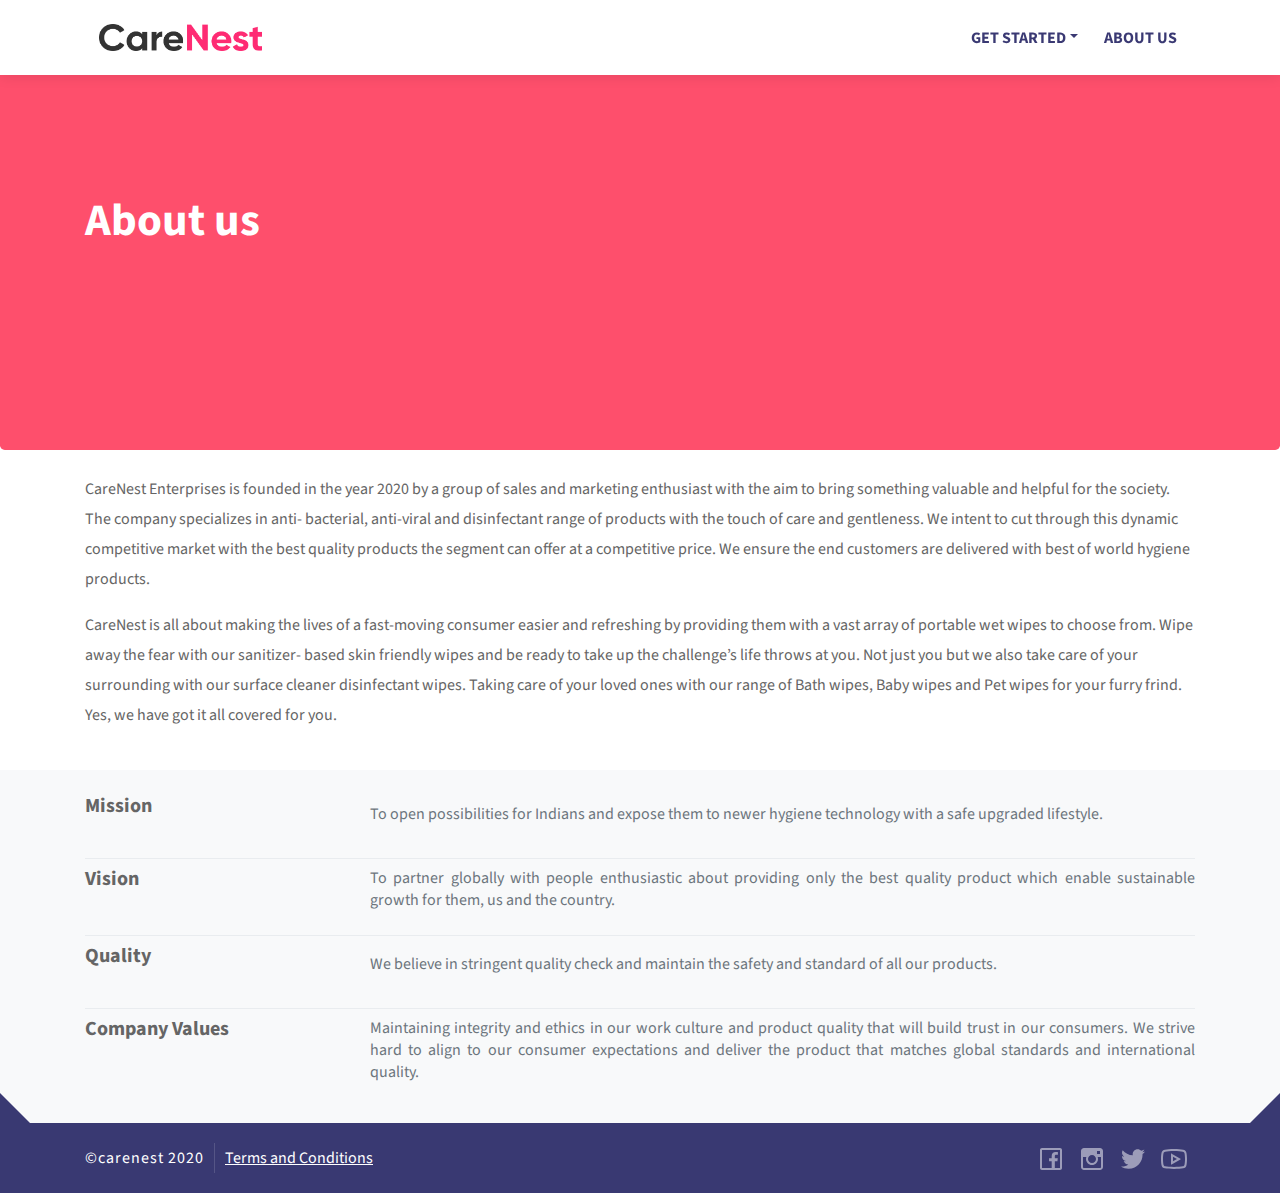
==== about.html @ d453dcbd "Add files via upload" ====
<!doctype html>
<html lang="en">
  <head>
    <!-- Required meta tags -->
    <meta charset="utf-8">
    <meta name="viewport" content="width=device-width, initial-scale=1, shrink-to-fit=no">
    <link rel="icon" href="img/favicon.png">

    <!-- Bootstrap CSS -->
    <link rel="stylesheet" href="css/bootstrap.min.css">
    <link rel="stylesheet" href="css/custom.css">

    <title>CareNest - Homepage</title>
  </head>
  <body>

<nav class="header navbar navbar-expand-lg fixed-top">
  <div class="container d-flex justify-content-between">
    <div class="navbar-head">
      <a class="navbar-brand mr-auto mr-lg-0" href="index.html">
        <img src="img/carenest_logo.png" class="img-fluid" alt="">
      </a>
      <button class="navbar-toggler p-0 border-0" type="button" data-toggle="offcanvas">
        <span class="navbar-toggler-icon"></span>
      </button>
    </div>
  
    <div class="navbar-collapse offcanvas-collapse" id="navbarsExampleDefault">
      <ul class="navbar-nav ml-auto">
        <li class="nav-item dropdown dropdown-mega">
          <a class="nav-link dropdown-toggle" href="#" id="dropdown01" data-toggle="dropdown" aria-haspopup="true" aria-expanded="false">Get Started</a>
          <div class="dropdown-menu" aria-labelledby="dropdown01">
            <div class="container">
              <div class="row">
                <div class="col-12 col-md-3 col-lg-3">
                  <div class="card mb-2 pro-card">
                    <div class="img-wrap">
                      <img src="https://www.barringtonmartialarts.com/wp-content/uploads/2017/04/default-image.jpg" class="card-img-top" alt="...">
                    </div>
                    <div class="card-body">
                      <h5 class="card-title">Card title</h5>
                    </div>
                  </div>
                </div>
                <div class="col-12 col-md-3 col-lg-3">
                  <div class="card mb-2 pro-card">
                    <div class="img-wrap">
                      <img src="https://www.barringtonmartialarts.com/wp-content/uploads/2017/04/default-image.jpg" class="card-img-top" alt="...">
                    </div>
                    <div class="card-body">
                      <h5 class="card-title">Card title</h5>
                    </div>
                  </div>
                </div>
                <div class="col-12 col-md-3 col-lg-3">
                  <div class="card mb-2 pro-card">
                    <div class="img-wrap">
                      <img src="https://www.barringtonmartialarts.com/wp-content/uploads/2017/04/default-image.jpg" class="card-img-top" alt="...">
                    </div>
                    <div class="card-body">
                      <h5 class="card-title">Card title</h5>
                    </div>
                  </div>
                </div>
                <div class="col-12 col-md-3 col-lg-3">
                  <div class="card mb-2 pro-card">
                    <div class="img-wrap">
                      <img src="https://www.barringtonmartialarts.com/wp-content/uploads/2017/04/default-image.jpg" class="card-img-top" alt="...">
                    </div>
                    <div class="card-body">
                      <h5 class="card-title">Card title</h5>
                    </div>
                  </div>
                </div>
              </div>
            </div>
          </div>
        </li>
        <li class="nav-item active">
          <a class="nav-link" href="#about-section">About us</a>
        </li>
      </ul>
    </div>
  </div>
</nav>

<div class="inner-content-wrap">


<section class="jumbotron banner-head text-center mb-0 about-head">
    <div class="container">
      <div class="row">
        <div class="col-12 col-md-6 order-2 order-md-1">
          <div class="bannercaption text-center text-md-left">
            <h1 class="text-white banner-title">About us</h1>
          </div>
        </div>
      </div>
    </div>
</section>

<section class="py-4">
  <div class="container">
    <div class="row">
      <div class="col-12">
        <p class="desc">CareNest Enterprises is founded in the year 2020 by a group of sales and marketing enthusiast with
          the aim to bring something valuable and helpful for the society. The company specializes in anti-
          bacterial, anti-viral and disinfectant range of products with the touch of care and gentleness. We
          intent to cut through this dynamic competitive market with the best quality products the segment
          can offer at a competitive price. We ensure the end customers are delivered with best of world
          hygiene products.</p>
        <p class="desc">CareNest is all about making the lives of a fast-moving consumer easier and refreshing by providing
          them with a vast array of portable wet wipes to choose from. Wipe away the fear with our sanitizer-
          based skin friendly wipes and be ready to take up the challenge’s life throws at you. Not just you but
          we also take care of your surrounding with our surface cleaner disinfectant wipes. Taking care of
          your loved ones with our range of Bath wipes, Baby wipes and Pet wipes for your furry frind. Yes, we
          have got it all covered for you.</p>
      </div>
    </div>
  </div>
</section>

<section class="bg-light py-4">
    <div class="container">
      <div class="row pb-3">
          <div class="col-12 col-md-3">
              <div class="feature-mod">
                <h5 class="font-weight-bold feature-mod-title">Mission</h5>
                <p class="text-muted"></p>
              </div>
          </div>
          <div class="col-12 col-md-9 d-flex align-items-center">
              <div class="row">
                  <div class="col-12">
                      <div class="about-content py-0">
                          <p class="text-muted text-justify mb-0">To open possibilities for Indians and expose them to newer hygiene technology with a safe upgraded lifestyle.</p>
                      </div>
                  </div>
              </div>
          </div>
      </div>
      <div class="dropdown-divider"></div>

      <div class="row pb-3">
          <div class="col-12 col-md-3">
              <div class="feature-mod">
                <h5 class="font-weight-bold feature-mod-title">Vision</h5>
                <p class="text-muted"></p>
              </div>
          </div>
          <div class="col-12 col-md-9 d-flex align-items-center">
              <div class="row">
                  <div class="col-12">
                      <div class="about-content py-0">
                          <p class="text-muted text-justify mb-0">To partner globally with people enthusiastic about providing only the best quality product which enable sustainable growth for them, us and the country.</p>
                      </div>
                  </div>
              </div>
          </div>
      </div>
      <div class="dropdown-divider"></div>

      <div class="row pb-3">
          <div class="col-12 col-md-3">
              <div class="feature-mod">
                <h5 class="font-weight-bold feature-mod-title">Quality</h5>
                <p class="text-muted"></p>
              </div>
          </div>
          <div class="col-12 col-md-9 d-flex align-items-center">
              <div class="row">
                  <div class="col-12">
                      <div class="about-content py-0">
                          <p class="text-muted text-justify mb-0">We believe in stringent quality check and maintain the safety and standard of all our products.</p>
                      </div>
                  </div>
              </div>
          </div>
      </div>
      <div class="dropdown-divider"></div>

      <div class="row pb-3">
          <div class="col-12 col-md-3">
              <div class="feature-mod">
                <h5 class="font-weight-bold feature-mod-title">Company Values</h5>
                <p class="text-muted"></p>
              </div>
          </div>
          <div class="col-12 col-md-9 d-flex align-items-center">
              <div class="row">
                  <div class="col-12">
                      <div class="about-content py-0">
                          <p class="text-muted text-justify mb-0">Maintaining integrity and ethics in our work culture and product
                            quality that will build trust in our consumers. We strive hard to align to our consumer expectations and deliver the product that matches global standards and international quality.</p>
                      </div>
                  </div>
              </div>
          </div>
      </div>


    </div>
</section>

</div>

<footer class="footer-wrapper">
  <div class="container">
    <div class="row">
      <div class="col-md-6 col-12">
        <div class="copylink-wrap">
            <span class="copy">©carenest 2020</span>
            <div class="divider"></div>
            <a href="#" class="footlink">Terms and Conditions</a>
        </div>
      </div>
      <div class="col-md-6 col-12">
        <div class="social-wrap text-right">
          <a class="facebook" href="" target="_blank">
            <span class="socialicon-wrap">
              <svg xmlns="http://www.w3.org/2000/svg" x="0px" y="0px" width="32" height="32" viewBox="0 0 172 172" style=" fill:#000000;"><g fill="none" fill-rule="nonzero" stroke="none" stroke-width="1" stroke-linecap="butt" stroke-linejoin="miter" stroke-miterlimit="10" stroke-dasharray="" stroke-dashoffset="0" font-family="none" font-weight="none" font-size="none" text-anchor="none" style="mix-blend-mode: normal"><path d="M0,172v-172h172v172z" fill="none"></path><g fill="#ffffff"><path d="M37.625,26.875c-5.87891,0 -10.75,4.87109 -10.75,10.75v96.75c0,5.87891 4.87109,10.75 10.75,10.75h96.75c5.87891,0 10.75,-4.87109 10.75,-10.75v-96.75c0,-5.87891 -4.87109,-10.75 -10.75,-10.75zM37.625,37.625h96.75v96.75h-27.88281v-36.28125h13.94141l2.01563,-16.125h-15.95703v-10.41406c0,-4.70312 1.15479,-7.89453 7.89453,-7.89453h8.73438v-14.61328c-1.49072,-0.18896 -6.65576,-0.50391 -12.59766,-0.50391c-12.38769,0 -20.82812,7.45361 -20.82812,21.33203v12.09375h-14.10937v16.125h14.10938v36.28125h-52.07031z"></path></g></g></svg>
            </span>
          </a>

          <a class="instagram" href="" target="_blank">
            <span class="socialicon-wrap">
              <svg xmlns="http://www.w3.org/2000/svg" x="0px" y="0px"width="32" height="32" viewBox="0 0 172 172" style=" fill:#000000;"><g fill="none" fill-rule="nonzero" stroke="none" stroke-width="1" stroke-linecap="butt" stroke-linejoin="miter" stroke-miterlimit="10" stroke-dasharray="" stroke-dashoffset="0" font-family="none" font-weight="none" font-size="none" text-anchor="none" style="mix-blend-mode: normal"><path d="M0,172v-172h172v172z" fill="none"></path><g fill="#ffffff"><path d="M43,26.875c-8.83935,0 -16.125,7.28565 -16.125,16.125v86c0,8.83935 7.28565,16.125 16.125,16.125h86c8.83935,0 16.125,-7.28565 16.125,-16.125v-86c0,-8.83935 -7.28565,-16.125 -16.125,-16.125zM112.875,43h16.125v16.125h-16.125zM86,64.5c11.94678,0 21.5,9.55322 21.5,21.5c0,11.94678 -9.55322,21.5 -21.5,21.5c-11.94678,0 -21.5,-9.55322 -21.5,-21.5c0,-11.94678 9.55322,-21.5 21.5,-21.5zM37.625,75.25h17.97266c-1.19678,3.35938 -1.84766,6.9917 -1.84766,10.75c0,17.7417 14.5083,32.25 32.25,32.25c17.7417,0 32.25,-14.5083 32.25,-32.25c0,-3.7583 -0.65088,-7.39062 -1.84766,-10.75h17.97266v53.75c0,3.04443 -2.33057,5.375 -5.375,5.375h-86c-3.04443,0 -5.375,-2.33057 -5.375,-5.375z"></path></g></g></svg>
            </span>
          </a>

          <a class="twitter" href="" target="_blank">
            <span class="socialicon-wrap">
              <svg xmlns="http://www.w3.org/2000/svg" x="0px" y="0px"width="32" height="32" viewBox="0 0 172 172" style=" fill:#000000;"><g fill="none" fill-rule="nonzero" stroke="none" stroke-width="1" stroke-linecap="butt" stroke-linejoin="miter" stroke-miterlimit="10" stroke-dasharray="" stroke-dashoffset="0" font-family="none" font-weight="none" font-size="none" text-anchor="none" style="mix-blend-mode: normal"><path d="M0,172v-172h172v172z" fill="none"></path><g fill="#ffffff"><path d="M150.5,46.00244c-4.74511,2.09961 -9.84717,3.52734 -15.20117,4.15722c5.45898,-3.27539 9.6582,-8.46142 11.63184,-14.63428c-5.10205,3.02344 -10.771,5.22803 -16.79687,6.42481c-4.8291,-5.14405 -11.71582,-8.37744 -19.31641,-8.37744c-14.61328,0 -26.47608,11.86279 -26.47608,26.47607c0,2.07861 0.23096,4.09424 0.69288,6.02588c-22.00391,-1.0918 -41.50928,-11.63184 -54.54785,-27.65185c-2.28857,3.90527 -3.59033,8.46142 -3.59033,13.31152c0,9.17529 4.66114,17.27979 11.77881,22.0249c-4.34619,-0.14697 -8.41944,-1.32275 -11.98877,-3.31738c0,0.12597 0,0.23096 0,0.33594c0,12.82861 9.1123,23.53662 21.22705,25.95117c-2.22559,0.60889 -4.55616,0.94482 -6.9707,0.94482c-1.70069,0 -3.38038,-0.16797 -4.97608,-0.48291c3.35938,10.51905 13.14356,18.16163 24.71241,18.39258c-9.04932,7.09668 -20.47119,11.3169 -32.85889,11.3169c-2.1416,0 -4.24121,-0.12597 -6.31982,-0.37793c11.71582,7.5166 25.61523,11.90478 40.56445,11.90478c48.68994,0 75.31299,-40.33349 75.31299,-75.31298c0,-1.13379 -0.04199,-2.28858 -0.08398,-3.42236c5.16504,-3.73731 9.6582,-8.39844 13.20654,-13.68945z"></path></g></g></svg>
            </span>
          </a>

          <a class="youtube" href="" target="_blank">
            <span class="socialicon-wrap">
              <svg xmlns="http://www.w3.org/2000/svg" x="0px" y="0px"width="32" height="32" viewBox="0 0 172 172" style=" fill:#000000;"><g fill="none" fill-rule="nonzero" stroke="none" stroke-width="1" stroke-linecap="butt" stroke-linejoin="miter" stroke-miterlimit="10" stroke-dasharray="" stroke-dashoffset="0" font-family="none" font-weight="none" font-size="none" text-anchor="none" style="mix-blend-mode: normal"><path d="M0,172v-172h172v172z" fill="none"></path><g fill="#ffffff"><path d="M86,32.25c-20.24023,0 -38.12891,2.09961 -49.04687,3.69531c-9.02832,1.32276 -16.31396,8.12549 -17.97266,17.13281c-1.40674,7.66357 -2.85547,18.87549 -2.85547,32.92188c0,14.04639 1.44873,25.2583 2.85547,32.92188c1.65869,9.00732 8.94434,15.83106 17.97266,17.13281c10.95996,1.5957 28.91162,3.69531 49.04688,3.69531c20.13526,0 38.08692,-2.09961 49.04688,-3.69531c9.02832,-1.30176 16.31396,-8.12549 17.97266,-17.13281c1.40674,-7.68457 2.85547,-18.91748 2.85547,-32.92187c0,-14.0044 -1.42773,-25.2373 -2.85547,-32.92187c-1.65869,-9.00732 -8.94433,-15.81006 -17.97266,-17.13281c-10.91797,-1.5957 -28.80664,-3.69531 -49.04687,-3.69531zM86,43c19.52637,0 36.97412,1.99463 47.53516,3.52734c4.53516,0.67188 8.08349,4.09424 8.90234,8.56641c1.30176,7.09668 2.6875,17.61572 2.6875,30.90625c0,13.26953 -1.38574,23.80957 -2.6875,30.90625c-0.81885,4.47217 -4.34619,7.91553 -8.90234,8.56641c-10.60303,1.53271 -28.13477,3.52734 -47.53516,3.52734c-19.40039,0 -36.95312,-1.99463 -47.53516,-3.52734c-4.53516,-0.65088 -8.08349,-4.09424 -8.90234,-8.56641c-1.30176,-7.09668 -2.6875,-17.59472 -2.6875,-30.90625c0,-13.33252 1.38574,-23.80957 2.6875,-30.90625c0.81885,-4.47217 4.34619,-7.89453 8.90234,-8.56641c10.54004,-1.53271 28.00879,-3.52734 47.53516,-3.52734zM69.875,55.26172v61.47656l8.0625,-4.53516l37.625,-21.5l8.0625,-4.70312l-8.0625,-4.70312l-37.625,-21.5zM80.625,73.73828l21.33203,12.26172l-21.33203,12.26172z"></path></g></g></svg>
            </span>
          </a>
        </div>
      </div>
    </div>
  </div>
</footer>




    <!-- Optional JavaScript -->
    <!-- jQuery first, then Popper.js, then Bootstrap JS -->
    <script src="js/jquery-3.5.1.min.js"></script>
    <script src="js/popper.min.js"></script>
    <script src="js/bootstrap.min.js"></script>
<!-- <script>
      $(function () {
        $('.contact-form').on('submit', function (e) {
          e.preventDefault();
          $.ajax({
            type: 'post',
            url: 'js/contactsendmail.php',
            data: $('form').serialize(),
            beforeSend: function() {
              $('#btn-contactsend').addClass("btn-loader");
            },
            success: function (data) {
              window.location.href = "thanks-demo.php";
            }
          });
          return false; 
        });

      });
</script>  -->       
<script>
$(function () {
  'use strict'

  $('[data-toggle="offcanvas"]').on('click', function () {
    $('.offcanvas-collapse').toggleClass('open')
  })
})  
</script>

  </body>
</html>
---- css/custom.css ----
/*-----------------------------------Fonts-----------------------------------*/
@import url('https://fonts.googleapis.com/css?family=Source+Sans+Pro:200,300,400,600,700,900');
/*-----------------------------------Fonts-----------------------------------*/


:root{
  --primary: #fe2b73;
  --primaryhover: #e41b5f;
  --secondary: #3a3973; 
  --secondaryhover: #4b4992; 

  --lightgrey: #C8C8C8;
  --grey: #656565;
  --darkgrey: #545454; 
  --headerheight-mobile: 55px;
  --headerheight-desktop: 75px;
  --darkblue: #393972;
  --footershape-size: 30px;
}


body{
	font-family: 'Source Sans Pro', sans-serif;
    color: var(--grey);
    line-height: normal;
    -webkit-font-smoothing: antialiased;
    -moz-osx-font-smoothing: grayscale;
    /*background-color: #ebf4fa;*/
    background-color: #ffffff;
}
a:focus, button:focus{
	color: transparent;
	outline: none;
}
.bg-lighter{
  background-color: #ebf4fa !important;
}

.header{
	background-color: #fff;
    -webkit-box-shadow: 0 2px 13px 0 rgba(0, 0, 0, 0.09);
    box-shadow: 0 2px 13px 0 rgba(0, 0, 0, 0.09);
	padding:10px 0px;
}
.header .navbar-brand{
	height: 55px;
  padding: .85rem;
  display: flex;
}
.header .navbar-brand img{
	height: 100%;
	object-fit: contain;
}
.header .nav-item{}
.header .nav-item .nav-link{
	color: var(--secondary);
    -webkit-transition: 0.3s all ease;
    transition: 0.3s all ease;
    font-weight: bold;
    text-transform: uppercase;
    position: relative;
    margin-right: 10px;
}
.header .nav-item .nav-link:hover{color: var(--primary);}
.dropdown-mega {position: static; }
.dropdown-mega .dropdown-menu {top: calc(var(--headerheight-mobile) + 10px); width: 100%; border: 0; padding: .85rem; left: 0; right: 0; margin: auto;}
.dropdown-mega .product-item-wrap{display: flex; flex-wrap: wrap; padding: 0.85rem 0; background-color: #ffffff;}

.content-wrap{padding-top: calc(var(--headerheight-desktop));}
.banner-head{min-height: 50vh; display: flex; align-items: center; background-color: #fe4f6c;}

.banner-title{
    font-size: 45px;
    font-weight: 700;
    line-height: 58px;
    color: #fff;
}

.btn-request{
	background-color: var(--secondary);
	border-color: var(--secondary);
	padding: 0.75rem 2.5rem;
    font-size: 1rem;
    color: #ffffff;
    font-weight: 500;
}
.btn-request:hover, .btn-request:focus, .btn-request:active{
	background-color: var(--secondaryhover);
  color: #ffffff;
}
.title{
  font-size: 35px;
  line-height: 1;
  color: #262664;
  margin-bottom: 20px;
  font-weight: bold;
}
.desc{
  color: var(--grey);
  font-size: 16px;
  font-weight: 400;
  line-height: 30px;
}
.media-services{
  display: flex;
  align-items: center;
}
.media-services .img-wrap{
  margin-right: 0.85rem;
  width: 72px;
  height: 72px;
}
.media-services .img-wrap img{
  object-fit: contain;
  width: 100%;
  height: 100%;
}
.media-services .media-body{}
.media-services .media-body .media-title{
    color: #3a3973;
    font-size: 16px;
    font-weight: normal;
    line-height: 22px;
}

.footer-wrapper{
    background-color: var(--darkblue);
    margin: 0;
    padding: 20px 0;
    position: relative;
}
.footer-wrapper:before, .footer-wrapper:after{
  content: '';
  width: 0;
height: 0;
border-style: solid;
top: -30px;
position: absolute;

}
.footer-wrapper:before{
  /*left: -25px;*/
  left: 0px;
  border-width: var(--footershape-size) 0 0 var(--footershape-size);
  border-color: transparent transparent transparent var(--darkblue) ;
}
.footer-wrapper:after{
  /*right: -25px;*/  
    right: 0px;
    border-width: 0 0 var(--footershape-size) var(--footershape-size);
    border-color: transparent transparent  var(--darkblue) transparent;
}
.footer-wrapper .copylink-wrap{
    display: flex;
    align-items: center;
    justify-content: flex-start;
}
.footer-wrapper .copylink-wrap .divider{
  margin: 0 10px;
  width: 1px;
  height: 30px;
  background: #555586;
}
.copylink-wrap .copy{
  color: #ffffff;
  margin: 0px;
  font-weight: 400;
  letter-spacing: 1px;
}
.footer-wrapper .footlink{
  font-weight: 400;
  color: #ffffff;
  margin: 0px;
  text-decoration: underline;
}
.social-wrap{}
.social-wrap a{
    opacity: 0.5;
    color: #FFF;
    font-size: 18px;
    font-weight: 500;
    -webkit-transition: 0.3s all ease;
    transition: 0.3s all ease;
    text-decoration: none;
}
.social-wrap a:hover{
    opacity: 1;
}
.social-wrap .socialicon-wrap{
    position: relative;
    display: inline-block;
    width: 1.5em;
    height: 1.5em;
    vertical-align: middle;
    margin-right: 10px;
}

.pro-card .img-wrap{
    height: 160px;
    width: 100%;
    max-width: 100%;
}
.pro-card .img-wrap img{
  width: 100%;
  height: 100%;
  object-fit: cover;
}
.pro-card .card-body{
    background: #ebf4fa;
}
.pro-card .card-title{
    margin: 0px;
    color: var(--darkblue);
    width: 100%;
    font-size: 14px;
    font-weight: 700;
    text-transform: none;
    display: inline-block;
    position: relative;
}

/*RESPONSIVE STYLE*/

@media screen and (max-width: 991px) {
	.header{box-shadow: none;margin: 15px;border-radius: .25rem; padding: 0px;}
	.header .navbar-brand {height: 38px; width: 180px;padding: .5rem .85rem;}
	.navbar-toggler{width: var(--headerheight-mobile); height: var(--headerheight-mobile); background: rgba(254, 43, 115, 0.20);}
	.navbar-toggler-icon{background-image: url([data-uri]) !important;}
	.header .navbar-head{background-color: #ffffff; z-index: 99; border-radius: .25rem; display: flex; align-items: center; width: 100%; padding: 0;
		 -webkit-box-shadow: 0 2px 13px 0 rgba(0, 0, 0, 0.09);
    	box-shadow: 0 2px 13px 0 rgba(0, 0, 0, 0.09);
	}
	.header .nav-item{border-bottom: 1px solid var(--lightgrey); text-align: left; display: block; }
	.header .nav-item .nav-link{padding: 0.85rem 0.5rem;}
	.header .dropdown .navbar-toggler:after{transform: rotate(-90deg); right: 0; position: absolute; top: 0; bottom: 0; margin-right: 0;}
  .banner-head{min-height: 50vh; padding-top: calc(var(--headerheight-mobile) + 30px);}
  .content-wrap{padding-top: 0px;}
  .banner-title{font-size: 32px; font-weight: 700; line-height: normal;}
  .media-services{margin-bottom: 1.5rem;}
  .footer-wrapper .copylink-wrap{justify-content: center;}
  .social-wrap{text-align: center !important; margin-top: 30px;}
}
@media (max-width: 991px) {
  .offcanvas-collapse {
    position: fixed;
    top: calc(var(--headerheight-mobile) + 2px); /* Height of navbar */
    bottom: 0;
    left: 100%;
    width: 100%;
    padding: 2rem 1rem;
    overflow-y: auto;
    visibility: hidden;
    border-top: 1px solid var(--lightgrey);

    background-color: #ffffff;
    transition: visibility .3s ease-in-out, -webkit-transform .3s ease-in-out;
    transition: transform .3s ease-in-out, visibility .3s ease-in-out;
    transition: transform .3s ease-in-out, visibility .3s ease-in-out, -webkit-transform .3s ease-in-out;
  }
  .offcanvas-collapse.open {
    visibility: visible;
    -webkit-transform: translateX(-100%);
    transform: translateX(-100%);
  }
}
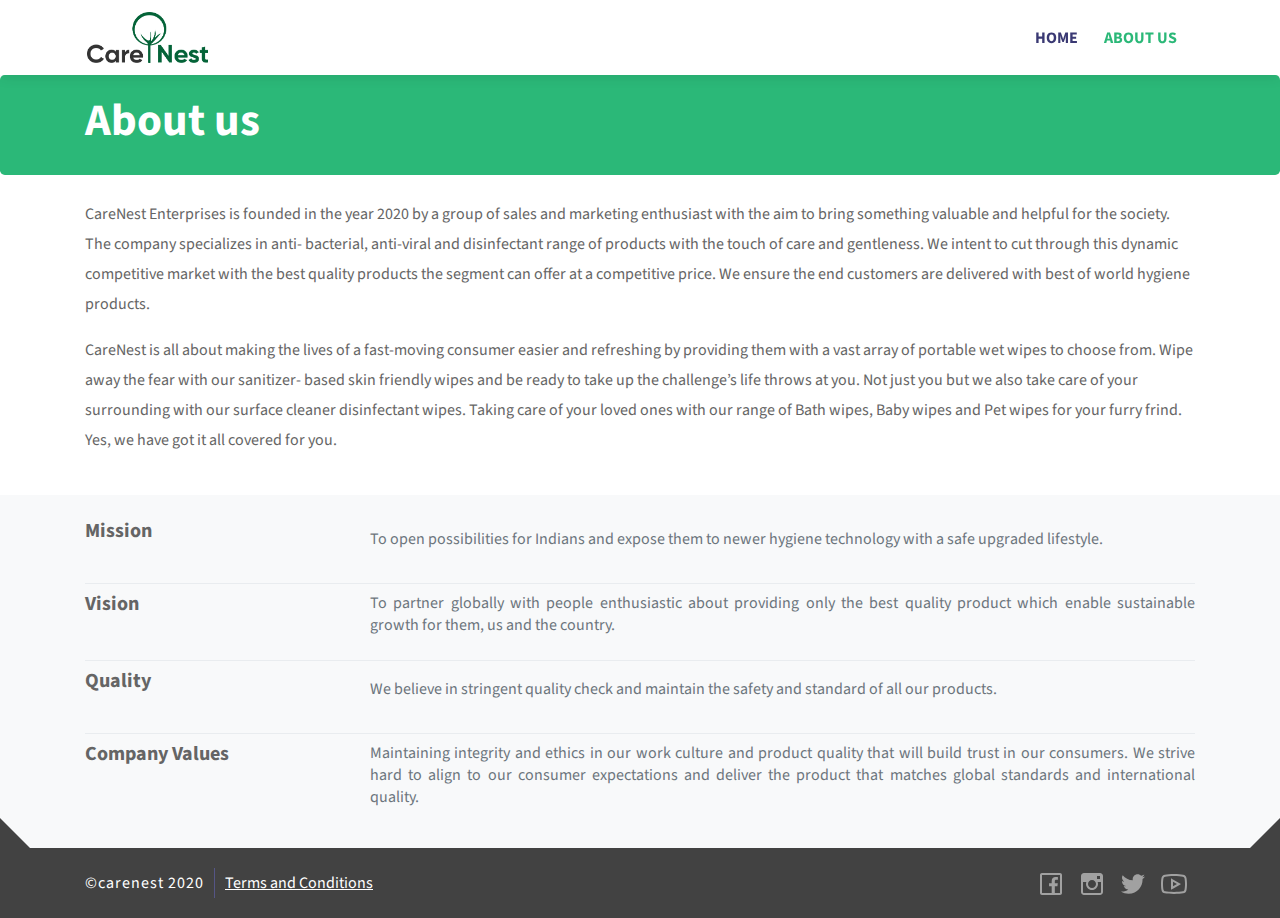
==== commit 25f3c88b: "Add files via upload" ====
--- a/about.html
+++ b/about.html
@@ -27,7 +27,7 @@
   
     <div class="navbar-collapse offcanvas-collapse" id="navbarsExampleDefault">
       <ul class="navbar-nav ml-auto">
-        <li class="nav-item dropdown dropdown-mega">
+        <!-- <li class="nav-item dropdown dropdown-mega">
           <a class="nav-link dropdown-toggle" href="#" id="dropdown01" data-toggle="dropdown" aria-haspopup="true" aria-expanded="false">Get Started</a>
           <div class="dropdown-menu" aria-labelledby="dropdown01">
             <div class="container">
@@ -75,9 +75,12 @@
               </div>
             </div>
           </div>
+        </li> -->
+        <li class="nav-item">
+          <a class="nav-link" href="index.html">Home</a>
         </li>
         <li class="nav-item active">
-          <a class="nav-link" href="#about-section">About us</a>
+          <a class="nav-link" href="about.html">About us</a>
         </li>
       </ul>
     </div>
--- a/css/custom.css
+++ b/css/custom.css
@@ -4,17 +4,18 @@
 
 
 :root{
-  --primary: #fe2b73;
-  --primaryhover: #e41b5f;
+  --primary: #2bb878;
+  --primaryhover: #1a8b58;
   --secondary: #3a3973; 
   --secondaryhover: #4b4992; 
 
   --lightgrey: #C8C8C8;
   --grey: #656565;
-  --darkgrey: #545454; 
+  --darkgrey: #424242; 
   --headerheight-mobile: 55px;
   --headerheight-desktop: 75px;
   --darkblue: #393972;
+  --darkgreen: #0d7a49;
   --footershape-size: 30px;
 }
 
@@ -32,8 +33,16 @@
 	color: transparent;
 	outline: none;
 }
-.bg-lighter{
-  background-color: #ebf4fa !important;
+.bg-lighter{background-color: #ebf4fa !important;}
+.text-primary{color: var(--primary) !important;}
+.btn-link{
+  color: var(--secondary);
+  font-weight: bold;
+  text-decoration: underline;
+}
+.btn-link:hover,.btn-link:focus{
+  color: var(--secondaryhover);
+  box-shadow: none !important;
 }
 
 .header{
@@ -41,10 +50,12 @@
     -webkit-box-shadow: 0 2px 13px 0 rgba(0, 0, 0, 0.09);
     box-shadow: 0 2px 13px 0 rgba(0, 0, 0, 0.09);
 	padding:10px 0px;
+      -webkit-animation: slide-down 0.7s;
+    animation: slide-down 0.7s;
 }
 .header .navbar-brand{
 	height: 55px;
-  padding: .85rem;
+  padding: 0.1rem;
   display: flex;
 }
 .header .navbar-brand img{
@@ -52,8 +63,9 @@
 	object-fit: contain;
 }
 .header .nav-item{}
+.header .nav-item.active .nav-link{color: var(--primary)}
 .header .nav-item .nav-link{
-	color: var(--secondary);
+  color: var(--secondary);
     -webkit-transition: 0.3s all ease;
     transition: 0.3s all ease;
     font-weight: bold;
@@ -67,7 +79,9 @@
 .dropdown-mega .product-item-wrap{display: flex; flex-wrap: wrap; padding: 0.85rem 0; background-color: #ffffff;}
 
 .content-wrap{padding-top: calc(var(--headerheight-desktop));}
-.banner-head{min-height: 50vh; display: flex; align-items: center; background-color: #fe4f6c;}
+.inner-content-wrap{min-height: calc(100vh - 70px);  padding-top: calc(var(--headerheight-desktop));}
+.banner-head{min-height: 50vh; display: flex; align-items: center; background-color: #2bb878;}
+.about-head{min-height: auto !important; height: 100px; padding: 0 !important;}
 
 .banner-title{
     font-size: 45px;
@@ -88,6 +102,7 @@
 	background-color: var(--secondaryhover);
   color: #ffffff;
 }
+
 .title{
   font-size: 35px;
   line-height: 1;
@@ -122,9 +137,8 @@
     font-weight: normal;
     line-height: 22px;
 }
-
 .footer-wrapper{
-    background-color: var(--darkblue);
+    background-color: var(--darkgrey);
     margin: 0;
     padding: 20px 0;
     position: relative;
@@ -142,13 +156,13 @@
   /*left: -25px;*/
   left: 0px;
   border-width: var(--footershape-size) 0 0 var(--footershape-size);
-  border-color: transparent transparent transparent var(--darkblue) ;
+  border-color: transparent transparent transparent var(--darkgrey) ;
 }
 .footer-wrapper:after{
   /*right: -25px;*/  
     right: 0px;
     border-width: 0 0 var(--footershape-size) var(--footershape-size);
-    border-color: transparent transparent  var(--darkblue) transparent;
+    border-color: transparent transparent  var(--darkgrey) transparent;
 }
 .footer-wrapper .copylink-wrap{
     display: flex;
@@ -210,7 +224,7 @@
 }
 .pro-card .card-title{
     margin: 0px;
-    color: var(--darkblue);
+    color: var(--darkgreen);
     width: 100%;
     font-size: 14px;
     font-weight: 700;
@@ -219,21 +233,76 @@
     position: relative;
 }
 
+.contacttitle{
+  font-size: 28px;
+  line-height: 1;
+  color: #262664;
+  margin-bottom: 20px;
+  font-weight: bold;
+}
+.contact-information .single-contact{
+    margin: 20px 0;
+    /*padding: 3px 55px;*/
+    position: relative;
+    color: #888;
+    display: flex;
+    align-items: center;
+    justify-content: flex-start;
+}
+.contact-information .single-contact .contact-icon{
+    background: var(--primary);
+    color: #fff;
+    border-radius: 50%;
+    font-size: 20px;
+    height: 40px;
+    width: 40px;
+    margin-right: 10px;
+    display: flex;
+    align-items: center;
+    justify-content: center;
+}
+.contact-information .single-contact p{
+    margin-bottom: 5px;
+}
+.contact-information .single-contact i{
+  width: 24px;
+  height: 24px;
+  display: flex;
+  margin: auto;
+}
+.icon-address{
+  background-image: url(
+    [data-uri]
+  ); 
+}
+.icon-email{
+  background-image: url(
+    [data-uri]
+  ); 
+}
+.icon-phone{
+  background-image: url(
+    [data-uri]
+  ); 
+}
+
+
 /*RESPONSIVE STYLE*/
 
 @media screen and (max-width: 991px) {
 	.header{box-shadow: none;margin: 15px;border-radius: .25rem; padding: 0px;}
-	.header .navbar-brand {height: 38px; width: 180px;padding: .5rem .85rem;}
-	.navbar-toggler{width: var(--headerheight-mobile); height: var(--headerheight-mobile); background: rgba(254, 43, 115, 0.20);}
-	.navbar-toggler-icon{background-image: url([data-uri]) !important;}
+	.header .navbar-brand {height: 55px; width: 180px;padding: .5rem .85rem;}
+	.navbar-toggler{width: var(--headerheight-mobile); height: var(--headerheight-mobile); background: rgba(43, 184, 120, 0.2);}
+	.navbar-toggler-icon{background-image: url([data-uri]) !important;}
 	.header .navbar-head{background-color: #ffffff; z-index: 99; border-radius: .25rem; display: flex; align-items: center; width: 100%; padding: 0;
 		 -webkit-box-shadow: 0 2px 13px 0 rgba(0, 0, 0, 0.09);
     	box-shadow: 0 2px 13px 0 rgba(0, 0, 0, 0.09);
 	}
+  .header .container{margin: 0px; max-width: 100%;}
 	.header .nav-item{border-bottom: 1px solid var(--lightgrey); text-align: left; display: block; }
 	.header .nav-item .nav-link{padding: 0.85rem 0.5rem;}
 	.header .dropdown .navbar-toggler:after{transform: rotate(-90deg); right: 0; position: absolute; top: 0; bottom: 0; margin-right: 0;}
-  .banner-head{min-height: 50vh; padding-top: calc(var(--headerheight-mobile) + 30px);}
+  .banner-head{min-height: 50vh; padding-top: calc(var(--headerheight-mobile) + 30px); padding-bottom: 60px;}
   .content-wrap{padding-top: 0px;}
   .banner-title{font-size: 32px; font-weight: 700; line-height: normal;}
   .media-services{margin-bottom: 1.5rem;}
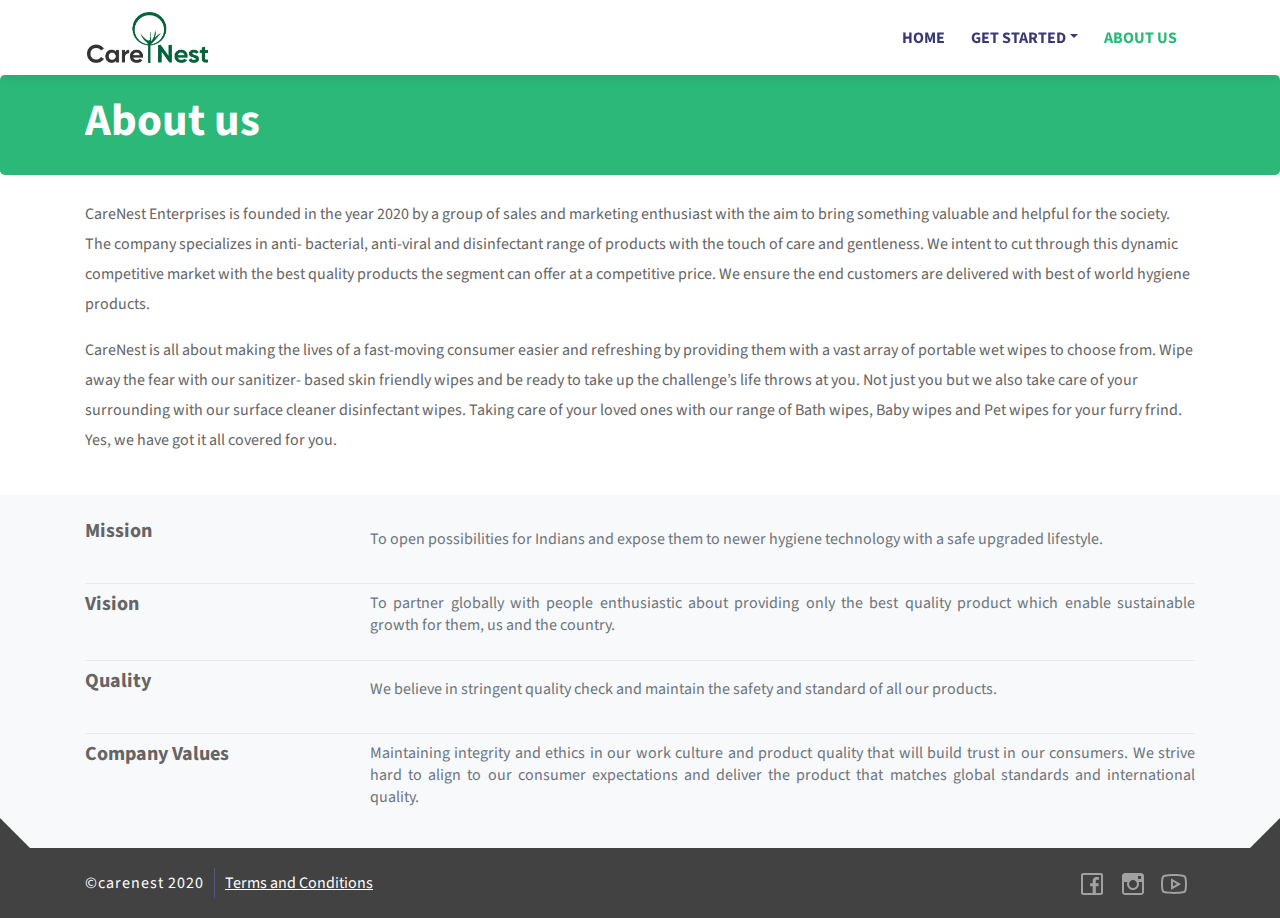
==== commit 2ca3824c: "Add files via upload" ====
--- a/about.html
+++ b/about.html
@@ -27,7 +27,10 @@
   
     <div class="navbar-collapse offcanvas-collapse" id="navbarsExampleDefault">
       <ul class="navbar-nav ml-auto">
-        <!-- <li class="nav-item dropdown dropdown-mega">
+        <li class="nav-item">
+          <a class="nav-link" href="index.html">Home</a>
+        </li>
+        <li class="nav-item dropdown dropdown-mega">
           <a class="nav-link dropdown-toggle" href="#" id="dropdown01" data-toggle="dropdown" aria-haspopup="true" aria-expanded="false">Get Started</a>
           <div class="dropdown-menu" aria-labelledby="dropdown01">
             <div class="container">
@@ -35,49 +38,56 @@
                 <div class="col-12 col-md-3 col-lg-3">
                   <div class="card mb-2 pro-card">
                     <div class="img-wrap">
-                      <img src="https://www.barringtonmartialarts.com/wp-content/uploads/2017/04/default-image.jpg" class="card-img-top" alt="...">
-                    </div>
-                    <div class="card-body">
-                      <h5 class="card-title">Card title</h5>
-                    </div>
-                  </div>
-                </div>
-                <div class="col-12 col-md-3 col-lg-3">
-                  <div class="card mb-2 pro-card">
-                    <div class="img-wrap">
-                      <img src="https://www.barringtonmartialarts.com/wp-content/uploads/2017/04/default-image.jpg" class="card-img-top" alt="...">
-                    </div>
-                    <div class="card-body">
-                      <h5 class="card-title">Card title</h5>
-                    </div>
-                  </div>
-                </div>
-                <div class="col-12 col-md-3 col-lg-3">
-                  <div class="card mb-2 pro-card">
-                    <div class="img-wrap">
-                      <img src="https://www.barringtonmartialarts.com/wp-content/uploads/2017/04/default-image.jpg" class="card-img-top" alt="...">
-                    </div>
-                    <div class="card-body">
-                      <h5 class="card-title">Card title</h5>
-                    </div>
-                  </div>
-                </div>
-                <div class="col-12 col-md-3 col-lg-3">
-                  <div class="card mb-2 pro-card">
-                    <div class="img-wrap">
-                      <img src="https://www.barringtonmartialarts.com/wp-content/uploads/2017/04/default-image.jpg" class="card-img-top" alt="...">
-                    </div>
-                    <div class="card-body">
-                      <h5 class="card-title">Card title</h5>
-                    </div>
-                  </div>
-                </div>
+                      <img src="img/sani-wipes_01.png" class="card-img-top" alt="...">
+                    </div>
+                    <div class="card-body">
+                      <h5 class="card-title">Sani Wipes</h5>
+                    </div>
+                  </div>
+                </div>
+                <!-- <div class="col-12 col-md-3 col-lg-3">
+                  <div class="card mb-2 pro-card">
+                    <div class="img-wrap">
+                      <img src="https://www.barringtonmartialarts.com/wp-content/uploads/2017/04/default-image.jpg" class="card-img-top" alt="...">
+                    </div>
+                    <div class="card-body">
+                      <h5 class="card-title">Card title</h5>
+                    </div>
+                  </div>
+                </div>
+                <div class="col-12 col-md-3 col-lg-3">
+                  <div class="card mb-2 pro-card">
+                    <div class="img-wrap">
+                      <img src="https://www.barringtonmartialarts.com/wp-content/uploads/2017/04/default-image.jpg" class="card-img-top" alt="...">
+                    </div>
+                    <div class="card-body">
+                      <h5 class="card-title">Card title</h5>
+                    </div>
+                  </div>
+                </div>
+                <div class="col-12 col-md-3 col-lg-3">
+                  <div class="card mb-2 pro-card">
+                    <div class="img-wrap">
+                      <img src="https://www.barringtonmartialarts.com/wp-content/uploads/2017/04/default-image.jpg" class="card-img-top" alt="...">
+                    </div>
+                    <div class="card-body">
+                      <h5 class="card-title">Card title</h5>
+                    </div>
+                  </div>
+                </div>
+                <div class="col-12 col-md-3 col-lg-3">
+                  <div class="card mb-2 pro-card">
+                    <div class="img-wrap">
+                      <img src="https://www.barringtonmartialarts.com/wp-content/uploads/2017/04/default-image.jpg" class="card-img-top" alt="...">
+                    </div>
+                    <div class="card-body">
+                      <h5 class="card-title">Card title</h5>
+                    </div>
+                  </div>
+                </div> -->
               </div>
             </div>
           </div>
-        </li> -->
-        <li class="nav-item">
-          <a class="nav-link" href="index.html">Home</a>
         </li>
         <li class="nav-item active">
           <a class="nav-link" href="about.html">About us</a>
@@ -231,11 +241,6 @@
             </span>
           </a>
 
-          <a class="twitter" href="" target="_blank">
-            <span class="socialicon-wrap">
-              <svg xmlns="http://www.w3.org/2000/svg" x="0px" y="0px"width="32" height="32" viewBox="0 0 172 172" style=" fill:#000000;"><g fill="none" fill-rule="nonzero" stroke="none" stroke-width="1" stroke-linecap="butt" stroke-linejoin="miter" stroke-miterlimit="10" stroke-dasharray="" stroke-dashoffset="0" font-family="none" font-weight="none" font-size="none" text-anchor="none" style="mix-blend-mode: normal"><path d="M0,172v-172h172v172z" fill="none"></path><g fill="#ffffff"><path d="M150.5,46.00244c-4.74511,2.09961 -9.84717,3.52734 -15.20117,4.15722c5.45898,-3.27539 9.6582,-8.46142 11.63184,-14.63428c-5.10205,3.02344 -10.771,5.22803 -16.79687,6.42481c-4.8291,-5.14405 -11.71582,-8.37744 -19.31641,-8.37744c-14.61328,0 -26.47608,11.86279 -26.47608,26.47607c0,2.07861 0.23096,4.09424 0.69288,6.02588c-22.00391,-1.0918 -41.50928,-11.63184 -54.54785,-27.65185c-2.28857,3.90527 -3.59033,8.46142 -3.59033,13.31152c0,9.17529 4.66114,17.27979 11.77881,22.0249c-4.34619,-0.14697 -8.41944,-1.32275 -11.98877,-3.31738c0,0.12597 0,0.23096 0,0.33594c0,12.82861 9.1123,23.53662 21.22705,25.95117c-2.22559,0.60889 -4.55616,0.94482 -6.9707,0.94482c-1.70069,0 -3.38038,-0.16797 -4.97608,-0.48291c3.35938,10.51905 13.14356,18.16163 24.71241,18.39258c-9.04932,7.09668 -20.47119,11.3169 -32.85889,11.3169c-2.1416,0 -4.24121,-0.12597 -6.31982,-0.37793c11.71582,7.5166 25.61523,11.90478 40.56445,11.90478c48.68994,0 75.31299,-40.33349 75.31299,-75.31298c0,-1.13379 -0.04199,-2.28858 -0.08398,-3.42236c5.16504,-3.73731 9.6582,-8.39844 13.20654,-13.68945z"></path></g></g></svg>
-            </span>
-          </a>
 
           <a class="youtube" href="" target="_blank">
             <span class="socialicon-wrap">
--- a/css/custom.css
+++ b/css/custom.css
@@ -80,7 +80,7 @@
 
 .content-wrap{padding-top: calc(var(--headerheight-desktop));}
 .inner-content-wrap{min-height: calc(100vh - 70px);  padding-top: calc(var(--headerheight-desktop));}
-.banner-head{min-height: 50vh; display: flex; align-items: center; background-color: #2bb878;}
+.banner-head{min-height: 65vh; display: flex; align-items: center; background-color: #2bb878;}
 .about-head{min-height: auto !important; height: 100px; padding: 0 !important;}
 
 .banner-title{
@@ -286,6 +286,31 @@
   ); 
 }
 
+.buyalso{
+    display: flex;
+    align-items: center;
+    justify-content: space-between;
+    /*padding: 10px;
+    border: 1px solid #BDBDBD;
+    border-radius: 10px;*/
+}
+.buyalso li a{
+    height: 35px;
+    width: 100%;
+    display: flex;
+    align-items: center;
+}
+.buyalso li a:hover{
+  background-color: rgba(43, 184, 120, 0.15);
+}
+.buyalso li:not(.divider){
+    margin: 0 15px;
+}
+.buyalso li.divider{
+    width: 1px;
+    height: 30px;
+    background-color: rgba(0,0,0,.125);
+}
 
 /*RESPONSIVE STYLE*/
 
